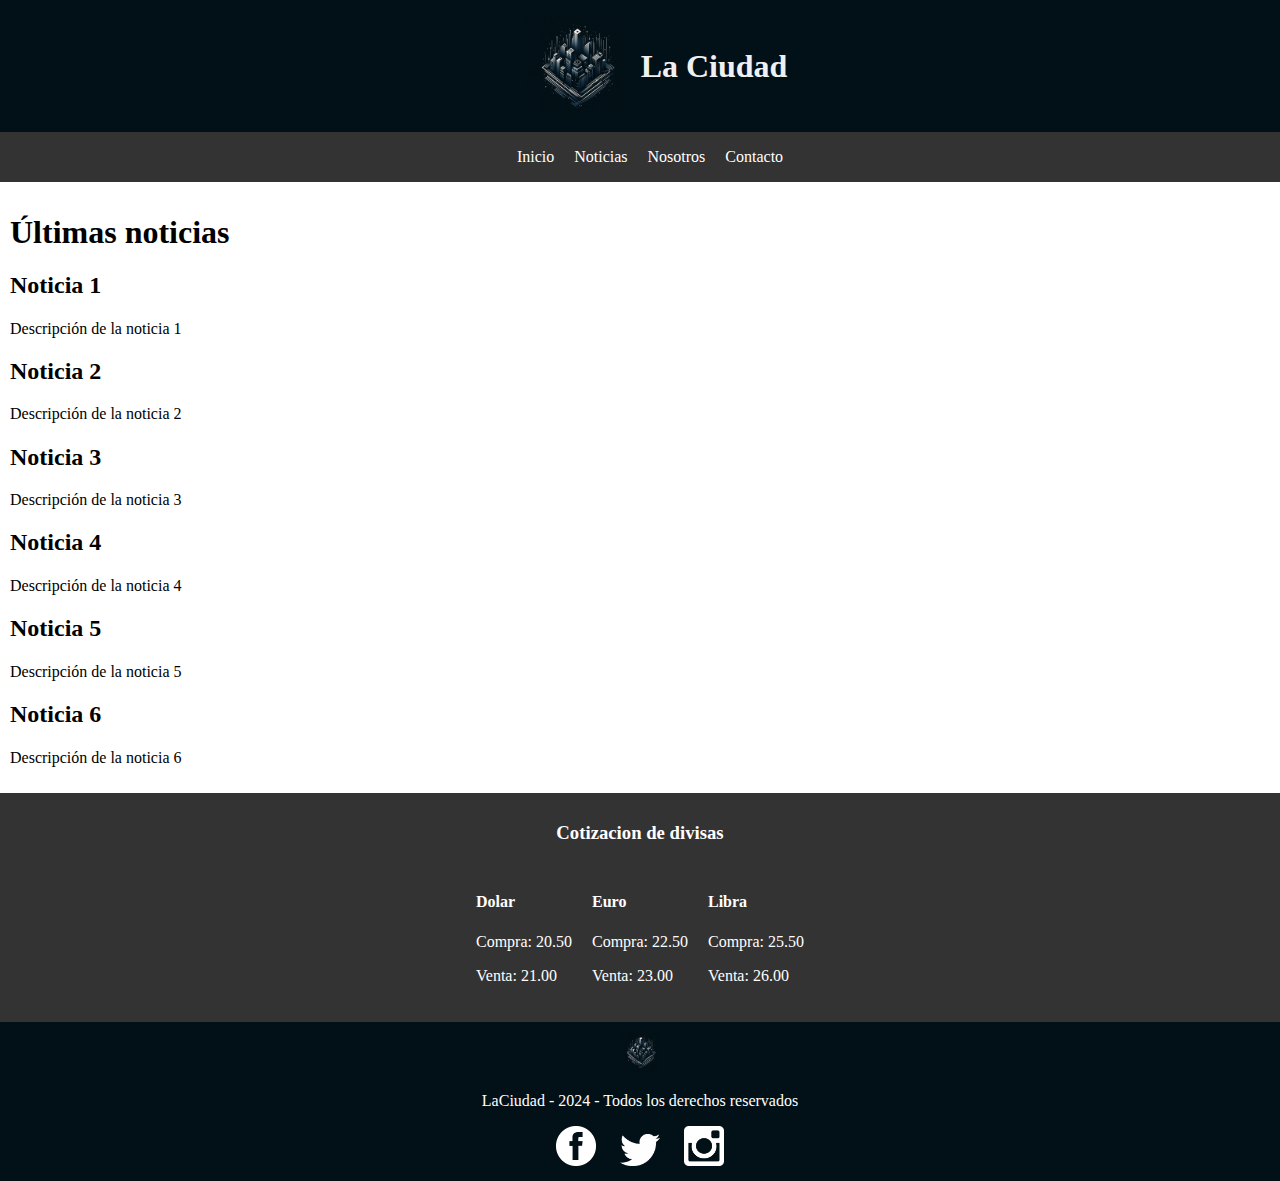
==== index.html @ bb399565 "First commit, for the mobile-first version. Added pngs, and basic strcture of the proyect." ====
<!DOCTYPE html>
<html lang="es">
  <head>
    <meta charset="UTF-8" />
    <meta name="viewport" content="width=device-width, initial-scale=1.0" />
    <title>LaCiudad</title>
    <link rel="stylesheet" href="normalize.css" />
    <link rel="stylesheet" href="styles.css" />
  </head>
  <body>
    <div class="logo">
      <img src="logo.png" alt="Logo de LaCiudad" />
      <h1>La Ciudad</h1>
    </div>
    <header>
      <nav>
        <ul>
          <li><a href="index.html">Inicio</a></li>
          <li><a href="nosotros.html">Noticias</a></li>
          <li><a href="servicios.html">Nosotros</a></li>
          <li><a href="contacto.html">Contacto</a></li>
        </ul>
      </nav>
    </header>
    <main>
      <aside class="old">
        <h3>Noticias de ayer</h3>
        <section>
          <h4>Noticia 1</h4>
          <p>Descripción de la noticia 1</p>
        </section>
        <section>
          <h4>Noticia 2</h4>
          <p>Descripción de la noticia 2</p>
        </section>
        <section>
          <h4>Noticia 3</h4>
          <p>Descripción de la noticia 3</p>
        </section>
      </aside>
      <section>
        <h1>Últimas noticias</h1>
        <article>
          <h2>Noticia 1</h2>
          <p>Descripción de la noticia 1</p>
        </article>
        <article>
          <h2>Noticia 2</h2>
          <p>Descripción de la noticia 2</p>
        </article>
        <article>
          <h2>Noticia 3</h2>
          <p>Descripción de la noticia 3</p>
        </article>
        <article>
          <h2>Noticia 4</h2>
          <p>Descripción de la noticia 4</p>
        </article>
        <article>
          <h2>Noticia 5</h2>
          <p>Descripción de la noticia 5</p>
        </article>
        <article>
          <h2>Noticia 6</h2>
          <p>Descripción de la noticia 6</p>
        </article>
      </section>
      <aside>
        <h3>Cotizacion de divisas</h3>
        <div class="cotizaciones">
          <section>
            <h4>Dolar</h4>
            <p>Compra: 20.50</p>
            <p>Venta: 21.00</p>
          </section>
          <section>
            <h4>Euro</h4>
            <p>Compra: 22.50</p>
            <p>Venta: 23.00</p>
          </section>
          <section>
            <h4>Libra</h4>
            <p>Compra: 25.50</p>
            <p>Venta: 26.00</p>
          </section>
        </div>
      </aside>
    </main>
    <footer>
      <!-- logo diario chiquito -->

      <img class="logo-chico" src="logo.png" alt="Logo de LaCiudad" />

      <p>LaCiudad - 2024 - Todos los derechos reservados</p>
      <!-- redes sociales -->
      <div class="redes">
        <a href="https://www.facebook.com"
          ><img src="facebook.png" alt="Facebook"
        /></a>
        <a href="https://www.twitter.com"
          ><img src="twitter.png" alt="Twitter"
        /></a>
        <a href="https://www.instagram.com"
          ><img src="instagram.png" alt="Instagram"
        /></a>
      </div>
    </footer>
  </body>
</html>
---- styles.css ----
/* Estila el html para que tenga el header arriba de todo, ocupando todo el ancho de la pantalla. La navbar ocupando todo el ancho de la pantalla, con hover.
Un aside a la izquierda, ocupando el 20% del ancho de la pantalla, el main ocupando el 60%, y el otro aside ocupando lo restante.
El footer abajo de todo, ocupando todo el ancho de la pantalla. Comenzar desarrollando la versión para celulares y aplicar reglas CSS Flexbox para que el mismo contenido se adapte para tablet y desktop. */}
/* Path: styles.css */
body {
    margin: 0;
    padding: 0;
    font-family: Arial, sans-serif;
    box-sizing: border-box;
    display: flex;
    flex-direction: column;
    height: 100vh;
    width: 100vw;
    align-items: center;
}

header {
    background-color: #333;
    color: white;
    display: flex;
    justify-content: center;
    align-items: center;
    width: 100%;
}

.logo {
    display: flex;
    align-items: center;
    justify-content: center;
    width: 100%;
    background-color: #021118;
    padding: 1rem;
    color: #f0f0f0;
    gap: 1rem;
}

.logo img {
    width: 100px;
}

nav ul {
    display: flex;
    list-style: none;
}

nav ul li {
    margin-right: 20px;
}

nav ul li a {
    color: white;
    text-decoration: none;
}

nav ul li a:hover {
    color: lightgray;
}

main {
    display: flex;
    flex-direction: column;
    height: 80%;
}

aside {
    background-color: #333;
    padding: 10px;
    display: flex;
    flex-direction: column;
    justify-content: space-between;
    align-items: center;
    color: white;
}

.cotizaciones {
    display: flex;
    justify-content: space-between;
}

.old {
    display: none;
}

section {
    padding: 10px;
}

footer {
    background-color: #021118;
    color: white;
    text-align: center;
    padding: 10px 20px;
}

footer img {
    width: 40px;
    margin: 0 10px;
}
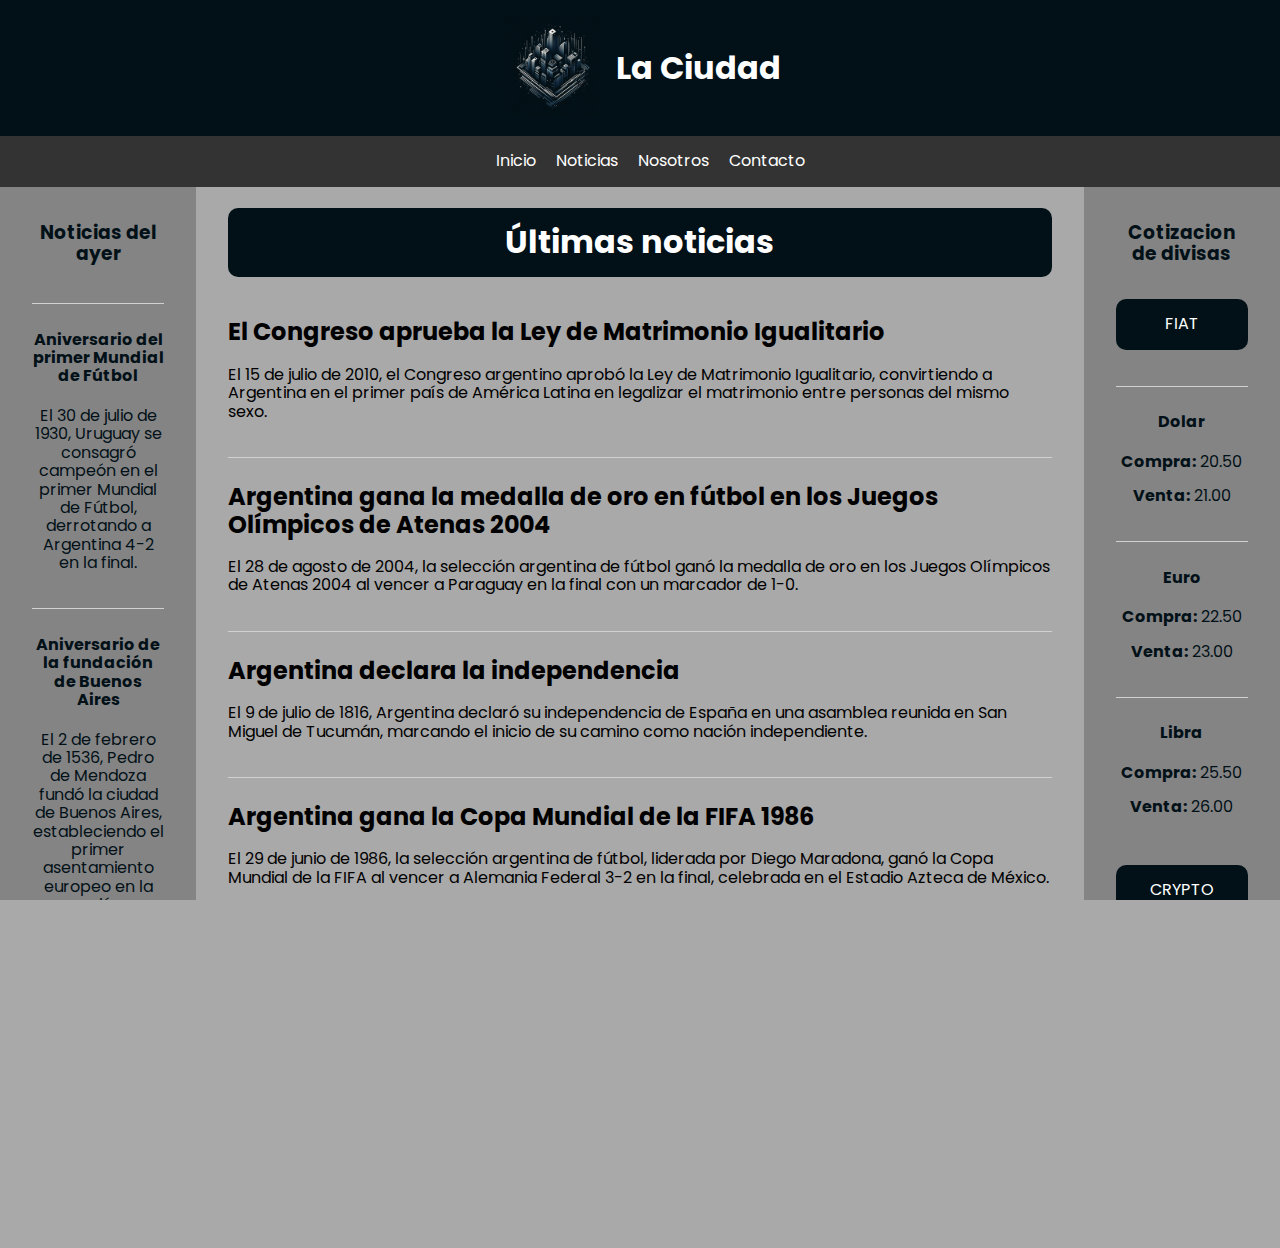
==== commit 23092c4a: "Trabajo listo, estilos realizados para los tres respectivos breakpoints." ====
--- a/index.html
+++ b/index.html
@@ -4,95 +4,269 @@
     <meta charset="UTF-8" />
     <meta name="viewport" content="width=device-width, initial-scale=1.0" />
     <title>LaCiudad</title>
+    <link rel="preconnect" href="https://fonts.googleapis.com" />
+    <link rel="preconnect" href="https://fonts.gstatic.com" crossorigin />
+    <link
+      href="https://fonts.googleapis.com/css2?family=Poppins&display=swap"
+      rel="stylesheet"
+    />
     <link rel="stylesheet" href="normalize.css" />
     <link rel="stylesheet" href="styles.css" />
   </head>
   <body>
     <div class="logo">
-      <img src="logo.png" alt="Logo de LaCiudad" />
-      <h1>La Ciudad</h1>
+      <a class="links" href="index.html"
+        ><img src="logo.png" alt="Logo de LaCiudad"
+      /></a>
+      <a class="links" href="index.html"><h1>La Ciudad</h1></a>
     </div>
     <header>
       <nav>
         <ul>
           <li><a href="index.html">Inicio</a></li>
-          <li><a href="nosotros.html">Noticias</a></li>
-          <li><a href="servicios.html">Nosotros</a></li>
+          <li><a href="noticias.html">Noticias</a></li>
+          <li><a href="nosotros.html">Nosotros</a></li>
           <li><a href="contacto.html">Contacto</a></li>
         </ul>
       </nav>
     </header>
+
     <main>
-      <aside class="old">
-        <h3>Noticias de ayer</h3>
-        <section>
-          <h4>Noticia 1</h4>
-          <p>Descripción de la noticia 1</p>
-        </section>
-        <section>
-          <h4>Noticia 2</h4>
-          <p>Descripción de la noticia 2</p>
-        </section>
-        <section>
-          <h4>Noticia 3</h4>
-          <p>Descripción de la noticia 3</p>
-        </section>
+      <aside class="no-tablet">
+        <div class="old">
+          <h3>Noticias del ayer</h3>
+          <section>
+            <div class="separator"></div>
+            <h4>Aniversario del primer Mundial de Fútbol</h4>
+            <p>
+              El 30 de julio de 1930, Uruguay se consagró campeón en el primer
+              Mundial de Fútbol, derrotando a Argentina 4-2 en la final.
+            </p>
+          </section>
+          <section>
+            <div class="separator"></div>
+            <h4>Aniversario de la fundación de Buenos Aires</h4>
+            <p>
+              El 2 de febrero de 1536, Pedro de Mendoza fundó la ciudad de
+              Buenos Aires, estableciendo el primer asentamiento europeo en la
+              región.
+            </p>
+          </section>
+          <section>
+            <div class="separator"></div>
+            <h4>Aniversario del primer vuelo argentino</h4>
+            <p>
+              El 17 de diciembre de 1908, Jorge Newbery realizó el primer vuelo
+              argentino con un avión construido por él mismo, el "Newbery I".
+            </p>
+          </section>
+          <section>
+            <div class="separator"></div>
+            <h4>Aniversario del primer Mundial de Fútbol</h4>
+            <p>
+              El 30 de julio de 1930, Uruguay se consagró campeón en el primer
+              Mundial de Fútbol, derrotando a Argentina 4-2 en la final.
+            </p>
+          </section>
+          <section>
+            <div class="separator"></div>
+            <h4>Aniversario de la fundación de Buenos Aires</h4>
+            <p>
+              El 2 de febrero de 1536, Pedro de Mendoza fundó la ciudad de
+              Buenos Aires, estableciendo el primer asentamiento europeo en la
+              región.
+            </p>
+          </section>
+          <section>
+            <div class="separator"></div>
+            <h4>Aniversario del primer vuelo argentino</h4>
+            <p>
+              El 17 de diciembre de 1908, Jorge Newbery realizó el primer vuelo
+              argentino con un avión construido por él mismo, el "Newbery I".
+            </p>
+          </section>
+          <section>
+            <div class="separator"></div>
+            <h4>Aniversario del primer vuelo argentino</h4>
+            <p>
+              El 17 de diciembre de 1908, Jorge Newbery realizó el primer vuelo
+              argentino con un avión construido por él mismo, el "Newbery I".
+            </p>
+          </section>
+        </div>
       </aside>
-      <section>
-        <h1>Últimas noticias</h1>
-        <article>
-          <h2>Noticia 1</h2>
-          <p>Descripción de la noticia 1</p>
-        </article>
-        <article>
-          <h2>Noticia 2</h2>
-          <p>Descripción de la noticia 2</p>
-        </article>
-        <article>
-          <h2>Noticia 3</h2>
-          <p>Descripción de la noticia 3</p>
-        </article>
-        <article>
-          <h2>Noticia 4</h2>
-          <p>Descripción de la noticia 4</p>
-        </article>
-        <article>
-          <h2>Noticia 5</h2>
-          <p>Descripción de la noticia 5</p>
-        </article>
-        <article>
-          <h2>Noticia 6</h2>
-          <p>Descripción de la noticia 6</p>
-        </article>
+      <section class="principales">
+        <h1 class="titulo">Últimas noticias</h1>
+        <article>
+          <h2>El Congreso aprueba la Ley de Matrimonio Igualitario</h2>
+          <p>
+            El 15 de julio de 2010, el Congreso argentino aprobó la Ley de
+            Matrimonio Igualitario, convirtiendo a Argentina en el primer país
+            de América Latina en legalizar el matrimonio entre personas del
+            mismo sexo.
+          </p>
+        </article>
+        <div class="separator"></div>
+        <article>
+          <h2>
+            Argentina gana la medalla de oro en fútbol en los Juegos Olímpicos
+            de Atenas 2004
+          </h2>
+          <p>
+            El 28 de agosto de 2004, la selección argentina de fútbol ganó la
+            medalla de oro en los Juegos Olímpicos de Atenas 2004 al vencer a
+            Paraguay en la final con un marcador de 1-0.
+          </p>
+        </article>
+        <div class="separator"></div>
+        <article>
+          <h2>Argentina declara la independencia</h2>
+          <p>
+            El 9 de julio de 1816, Argentina declaró su independencia de España
+            en una asamblea reunida en San Miguel de Tucumán, marcando el inicio
+            de su camino como nación independiente.
+          </p>
+        </article>
+        <div class="separator"></div>
+        <article>
+          <h2>Argentina gana la Copa Mundial de la FIFA 1986</h2>
+          <p>
+            El 29 de junio de 1986, la selección argentina de fútbol, liderada
+            por Diego Maradona, ganó la Copa Mundial de la FIFA al vencer a
+            Alemania Federal 3-2 en la final, celebrada en el Estadio Azteca de
+            México.
+          </p>
+        </article>
+        <div class="separator"></div>
+        <article>
+          <h2>Argentina atraviesa una crisis económica</h2>
+          <p>
+            En el año 2001, Argentina enfrentó una de las peores crisis
+            económicas de su historia, caracterizada por altas tasas de
+            desempleo, devaluación de la moneda y una profunda recesión.
+          </p>
+        </article>
+        <div class="separator"></div>
+        <article>
+          <h2>La Revolución de Mayo</h2>
+          <p>
+            El 25 de mayo de 1810, se produjo en Buenos Aires la Revolución de
+            Mayo, que marcó el inicio del proceso de independencia de Argentina
+            respecto de España.
+          </p>
+        </article>
+        <div class="no-mobile">
+          <article>
+            <h2>El Congreso aprueba la Ley de Matrimonio Igualitario</h2>
+            <p>
+              El 15 de julio de 2010, el Congreso argentino aprobó la Ley de
+              Matrimonio Igualitario, convirtiendo a Argentina en el primer país
+              de América Latina en legalizar el matrimonio entre personas del
+              mismo sexo.
+            </p>
+          </article>
+          <div class="separator"></div>
+          <article>
+            <h2>
+              Argentina gana la medalla de oro en fútbol en los Juegos Olímpicos
+              de Atenas 2004
+            </h2>
+            <p>
+              El 28 de agosto de 2004, la selección argentina de fútbol ganó la
+              medalla de oro en los Juegos Olímpicos de Atenas 2004 al vencer a
+              Paraguay en la final con un marcador de 1-0.
+            </p>
+          </article>
+          <div class="separator"></div>
+          <article>
+            <h2>Argentina declara la independencia</h2>
+            <p>
+              El 9 de julio de 1816, Argentina declaró su independencia de
+              España en una asamblea reunida en San Miguel de Tucumán, marcando
+              el inicio de su camino como nación independiente.
+            </p>
+          </article>
+          <div class="separator"></div>
+          <article>
+            <h2>Argentina gana la Copa Mundial de la FIFA 1986</h2>
+            <p>
+              El 29 de junio de 1986, la selección argentina de fútbol, liderada
+              por Diego Maradona, ganó la Copa Mundial de la FIFA al vencer a
+              Alemania Federal 3-2 en la final, celebrada en el Estadio Azteca
+              de México.
+            </p>
+          </article>
+          <div class="separator"></div>
+          <article>
+            <h2>Argentina atraviesa una crisis económica</h2>
+            <p>
+              En el año 2001, Argentina enfrentó una de las peores crisis
+              económicas de su historia, caracterizada por altas tasas de
+              desempleo, devaluación de la moneda y una profunda recesión.
+            </p>
+          </article>
+          <div class="separator"></div>
+          <article>
+            <h2>La Revolución de Mayo</h2>
+            <p>
+              El 25 de mayo de 1810, se produjo en Buenos Aires la Revolución de
+              Mayo, que marcó el inicio del proceso de independencia de
+              Argentina respecto de España.
+            </p>
+          </article>
+        </div>
       </section>
       <aside>
-        <h3>Cotizacion de divisas</h3>
         <div class="cotizaciones">
-          <section>
+          <h3>Cotizacion de divisas</h3>
+          <p class="titulo">FIAT</p>
+          <section>
+            <div class="separator"></div>
             <h4>Dolar</h4>
-            <p>Compra: 20.50</p>
-            <p>Venta: 21.00</p>
-          </section>
-          <section>
+            <p><b>Compra:</b> 20.50</p>
+            <p><b>Venta:</b> 21.00</p>
+          </section>
+          <section>
+            <div class="separator"></div>
             <h4>Euro</h4>
-            <p>Compra: 22.50</p>
-            <p>Venta: 23.00</p>
-          </section>
-          <section>
+            <p><b>Compra:</b> 22.50</p>
+            <p><b>Venta:</b> 23.00</p>
+          </section>
+          <section>
+            <div class="separator"></div>
             <h4>Libra</h4>
-            <p>Compra: 25.50</p>
-            <p>Venta: 26.00</p>
+            <p><b>Compra:</b> 25.50</p>
+            <p><b>Venta:</b> 26.00</p>
+          </section>
+        </div>
+        <div class="cotizaciones no-tablet">
+          <p class="titulo">CRYPTO</p>
+          <section>
+            <div class="separator"></div>
+            <h4>Bitcoin</h4>
+            <p><b>Compra:</b> 50000</p>
+            <p><b>Venta:</b> 51000</p>
+          </section>
+          <section>
+            <div class="separator"></div>
+            <h4>Ethereum</h4>
+            <p><b>Compra:</b> 3000</p>
+            <p><b>Venta:</b> 3100</p>
+          </section>
+          <section>
+            <div class="separator"></div>
+            <h4>Litecoin</h4>
+            <p><b>Compra:</b> 150</p>
+            <p><b>Venta:</b> 160</p>
           </section>
         </div>
       </aside>
     </main>
     <footer>
-      <!-- logo diario chiquito -->
-
-      <img class="logo-chico" src="logo.png" alt="Logo de LaCiudad" />
-
-      <p>LaCiudad - 2024 - Todos los derechos reservados</p>
-      <!-- redes sociales -->
+      <a class="links" href="index.html"
+        ><img class="logo-chico" src="logo.png" alt="Logo de LaCiudad"
+      /></a>
+      <p>LaCiudad - 2024</p>
       <div class="redes">
         <a href="https://www.facebook.com"
           ><img src="facebook.png" alt="Facebook"
--- a/styles.css
+++ b/styles.css
@@ -1,98 +1,295 @@
-/* Estila el html para que tenga el header arriba de todo, ocupando todo el ancho de la pantalla. La navbar ocupando todo el ancho de la pantalla, con hover.
-Un aside a la izquierda, ocupando el 20% del ancho de la pantalla, el main ocupando el 60%, y el otro aside ocupando lo restante.
-El footer abajo de todo, ocupando todo el ancho de la pantalla. Comenzar desarrollando la versión para celulares y aplicar reglas CSS Flexbox para que el mismo contenido se adapte para tablet y desktop. */}
-/* Path: styles.css */
+/* estilos base - mobile first */
 body {
-    margin: 0;
-    padding: 0;
-    font-family: Arial, sans-serif;
-    box-sizing: border-box;
-    display: flex;
-    flex-direction: column;
-    height: 100vh;
-    width: 100vw;
+  margin: 0;
+  padding: 0;
+  font-family: Arial, sans-serif;
+  box-sizing: border-box;
+  display: flex;
+  flex-direction: column;
+  height: 100vh;
+  width: 100vw;
+  align-items: center;
+  font-family: "Poppins", sans-serif;
+  font-weight: 400;
+  font-style: normal;
+  background-color: darkgrey;
+  overflow-x: hidden;
+}
+
+header {
+  background-color: #333;
+  color: white;
+  display: flex;
+  justify-content: center;
+  align-items: center;
+  width: 100%;
+  padding-left: 1rem;
+  padding-right: 1rem;
+}
+
+.logo {
+  display: flex;
+  align-items: center;
+  justify-content: center;
+  width: 100%;
+  background-color: #021118;
+  padding: 1rem;
+  color: #f0f0f0;
+  gap: 1rem;
+}
+
+.logo img {
+  width: 100px;
+}
+
+nav ul {
+  display: flex;
+  list-style: none;
+}
+
+nav ul li {
+  margin-right: 20px;
+}
+
+nav ul li a {
+  color: white;
+  text-decoration: none;
+}
+
+nav ul li a:hover {
+  color: lightgray;
+}
+
+main {
+  display: flex;
+  flex-direction: column;
+  height: 100%;
+  padding: 1rem;
+  position: relative;
+  justify-content: center;
+  width: 100%;
+}
+
+aside {
+  display: none;
+}
+
+.old {
+  display: none;
+}
+
+footer {
+  background-color: #021118;
+  color: white;
+  position: static;
+  width: 100%;
+  bottom: 0;
+  display: flex;
+  padding-top: 1rem;
+  padding-bottom: 1rem;
+  flex-direction: column;
+  align-items: center;
+  justify-content: center;
+}
+
+footer img {
+  width: 35px;
+  margin: 0 10px;
+}
+
+.links {
+  text-decoration: none;
+  color: white;
+}
+
+.titulo {
+  background-color: #021118;
+  color: white;
+  padding: 1rem;
+  text-align: center;
+  border-radius: 10px;
+}
+
+.separator {
+  margin-top: 20px;
+  border-top: 0.5px solid rgb(209, 209, 209);
+  padding-top: 5px;
+}
+
+.no-mobile {
+  display: none;
+}
+
+.principales {
+  max-height: 100%;
+  overflow-y: auto;
+  padding: 1rem;
+}
+
+/* estilos para tablet */
+@media screen and (min-width: 768px) and (max-width: 1024px) {
+  .old {
+    display: none;
+  }
+
+  main {
+    flex-direction: row;
+    gap: 1rem;
     align-items: center;
-}
-
-header {
-    background-color: #333;
-    color: white;
-    display: flex;
+    justify-content: space-around;
+    padding: 0;
+  }
+
+  .cotizaciones {
+    display: flex;
+    flex-direction: column;
+    justify-content: center;
+    padding: 0;
+    max-height: 80%;
+  }
+
+  aside {
+    display: flex;
+    background-color: rgb(133, 132, 132);
+    color: #021118;
+    height: 100%;
+    width: 20%;
+    padding: 0;
+    padding-left: 2rem;
+    padding-right: 2rem;
+  }
+
+  .no-mobile {
+    display: inline;
+  }
+
+  .no-tablet {
+    display: none;
+  }
+
+  .principales {
+    max-height: 100%;
+    overflow-y: auto;
+    padding: 1rem;
+    z-index: 1;
+  }
+
+  header {
+    z-index: 2;
+  }
+
+  footer {
+    z-index: 2;
+  }
+}
+
+/* estilos para desktop */
+@media screen and (min-width: 1024px) {
+  body::-webkit-scrollbar {
+    width: 12px;
+  }
+
+  body::-webkit-scrollbar-track {
+    background: #021118;
+  }
+
+  body::-webkit-scrollbar-thumb {
+    background-color: #f1f1f1;
+    border-radius: 6px;
+  }
+
+  body::-webkit-scrollbar-thumb:hover {
+    background: #555;
+  }
+
+  .no-tablet {
+    display: block;
+  }
+
+  .no-mobile {
+    display: block;
+  }
+
+  main {
+    flex-direction: row;
+    gap: 1rem;
+    align-items: center;
+    justify-content: space-around;
+    padding: 0;
+  }
+
+  .old {
+    display: flex;
+    flex-direction: column;
     justify-content: center;
     align-items: center;
-    width: 100%;
-}
-
-.logo {
-    display: flex;
-    align-items: center;
+    text-align: center;
+    background-color: rgb(133, 132, 132);
+    margin-top: 1rem;
+  }
+
+  .cotizaciones {
+    display: flex;
+    flex-direction: column;
     justify-content: center;
-    width: 100%;
-    background-color: #021118;
-    padding: 1rem;
-    color: #f0f0f0;
-    gap: 1rem;
-}
-
-.logo img {
-    width: 100px;
-}
-
-nav ul {
-    display: flex;
-    list-style: none;
-}
-
-nav ul li {
-    margin-right: 20px;
-}
-
-nav ul li a {
-    color: white;
-    text-decoration: none;
-}
-
-nav ul li a:hover {
-    color: lightgray;
-}
-
-main {
-    display: flex;
-    flex-direction: column;
-    height: 80%;
-}
-
-aside {
-    background-color: #333;
-    padding: 10px;
-    display: flex;
-    flex-direction: column;
-    justify-content: space-between;
-    align-items: center;
-    color: white;
-}
-
-.cotizaciones {
-    display: flex;
-    justify-content: space-between;
-}
-
-.old {
-    display: none;
-}
-
-section {
-    padding: 10px;
-}
-
-footer {
-    background-color: #021118;
-    color: white;
+    padding: 0;
+    max-height: 80%;
+    margin-top: 1rem;
+  }
+
+  aside {
+    display: flex;
+    flex-direction: column;
+    background-color: rgb(133, 132, 132);
+    color: #021118;
+    height: 100%;
+    width: 20%;
+    padding: 0;
+    padding-left: 2rem;
+    padding-right: 2rem;
     text-align: center;
-    padding: 10px 20px;
-}
-
-footer img {
-    width: 40px;
-    margin: 0 10px;
-} +    overflow-y: auto;
+  }
+
+  .old .separator {
+    display: block;
+  }
+
+  .principales {
+    display: flex;
+    flex-direction: column;
+    max-height: 100%;
+    overflow-y: scroll;
+    padding-right: 1rem;
+    padding-left: 1rem;
+    z-index: 1;
+  }
+
+  .principales::-webkit-scrollbar {
+    width: 12px;
+  }
+
+  .principales::-webkit-scrollbar-track {
+    margin-top: 1rem;
+    margin-bottom: 1rem;
+    background: #021118;
+    border-radius: 10px;
+  }
+
+  .principales::-webkit-scrollbar-thumb {
+    background-color: #888;
+    border-radius: 6px;
+  }
+
+  .principales::-webkit-scrollbar-thumb:hover {
+    background: #555;
+  }
+
+  header {
+    z-index: 2;
+  }
+
+  footer {
+    z-index: 2;
+  }
+}
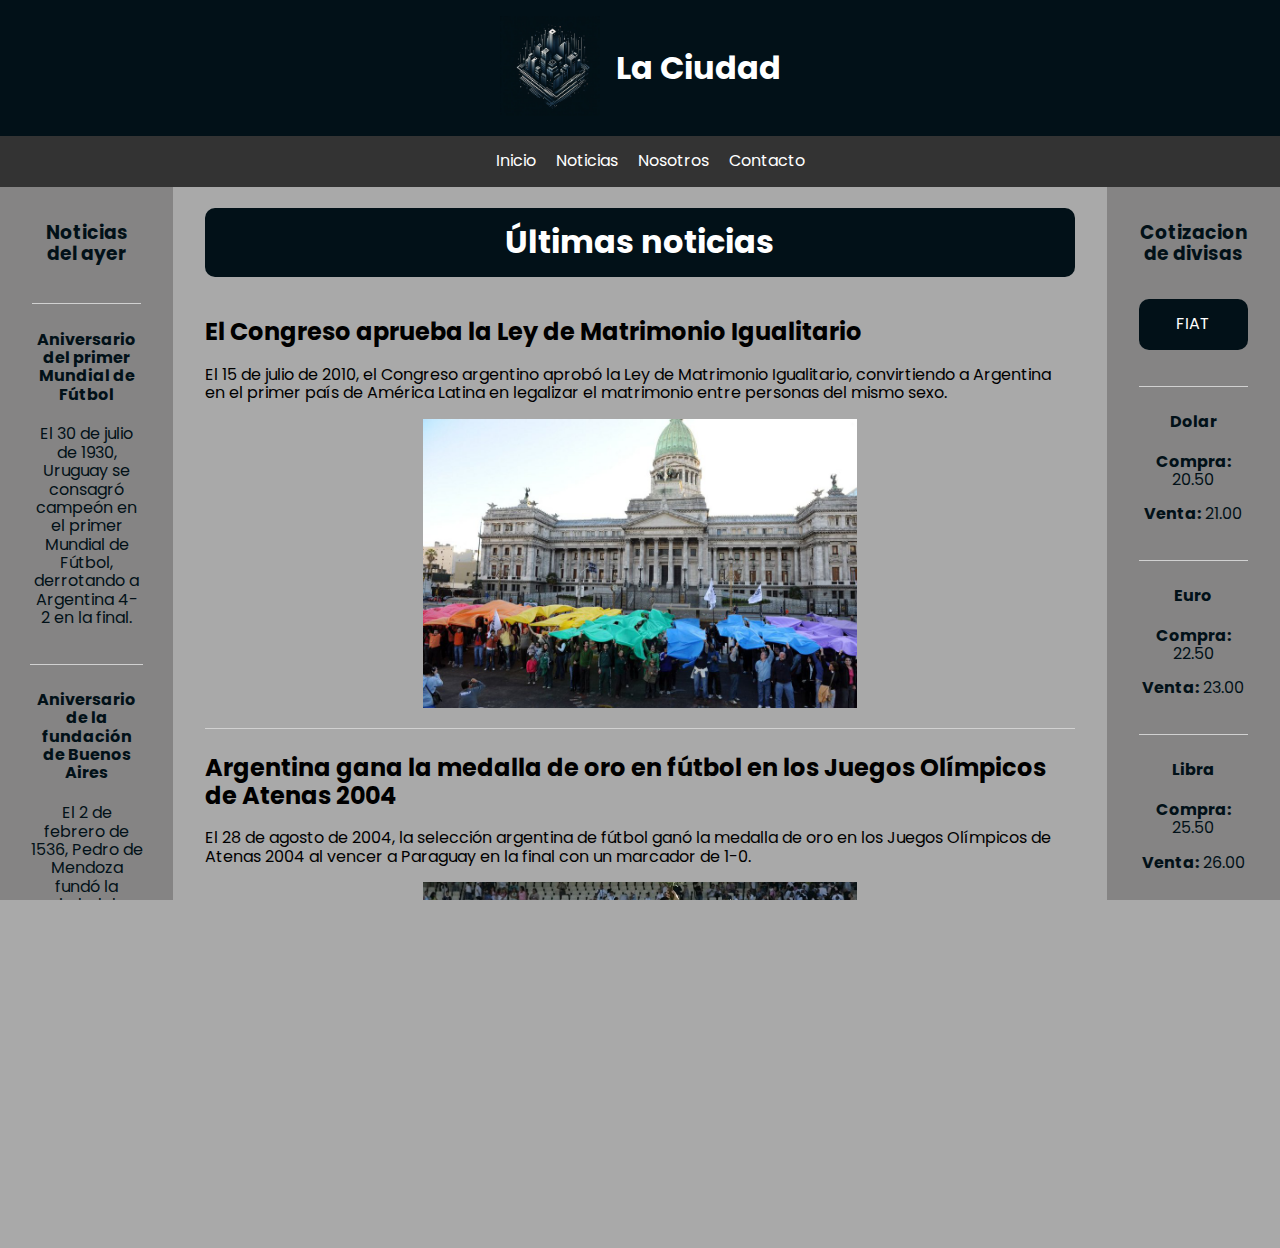
==== commit e519d254: "Trabajo Finalizado. Edición del README y agregado de imágenes." ====
--- a/index.html
+++ b/index.html
@@ -16,7 +16,7 @@
   <body>
     <div class="logo">
       <a class="links" href="index.html"
-        ><img src="logo.png" alt="Logo de LaCiudad"
+        ><img src="resources/logo.png" alt="Logo de LaCiudad"
       /></a>
       <a class="links" href="index.html"><h1>La Ciudad</h1></a>
     </div>
@@ -105,6 +105,9 @@
             de América Latina en legalizar el matrimonio entre personas del
             mismo sexo.
           </p>
+          <div class="centrar-img">
+            <img src="resources/aniversario_matrimonio_igualitario_3x2.jpg" alt="matrimonio-igualitario">
+          </div>
         </article>
         <div class="separator"></div>
         <article>
@@ -117,6 +120,9 @@
             medalla de oro en los Juegos Olímpicos de Atenas 2004 al vencer a
             Paraguay en la final con un marcador de 1-0.
           </p>
+          <div class="centrar-img">
+            <img src="resources/720376807.jpg" alt="arg-titulo">
+          </div>
         </article>
         <div class="separator"></div>
         <article>
@@ -126,6 +132,9 @@
             en una asamblea reunida en San Miguel de Tucumán, marcando el inicio
             de su camino como nación independiente.
           </p>
+          <div class="centrar-img">
+            <img src="resources/ea-9julio-2.jpg" alt="independencia-arg">
+          </div>
         </article>
         <div class="separator"></div>
         <article>
@@ -136,6 +145,9 @@
             Alemania Federal 3-2 en la final, celebrada en el Estadio Azteca de
             México.
           </p>
+          <div class="centrar-img">
+            <img src="resources/seleccion-argentina-mundial-1986_1440x810_wmk.webp" alt="diego-mundial">
+          </div>
         </article>
         <div class="separator"></div>
         <article>
@@ -145,6 +157,9 @@
             económicas de su historia, caracterizada por altas tasas de
             desempleo, devaluación de la moneda y una profunda recesión.
           </p>
+          <div class="centrar-img">
+            <img src="resources/61bf439fb36a0.jpg" alt="arg-crisis">
+          </div>
         </article>
         <div class="separator"></div>
         <article>
@@ -154,8 +169,12 @@
             Mayo, que marcó el inicio del proceso de independencia de Argentina
             respecto de España.
           </p>
+          <div class="centrar-img">
+            <img src="resources/25-de-mayo-20210520-1176062.jpg" alt="">
+          </div>
         </article>
         <div class="no-mobile">
+          <div class="separator"></div>
           <article>
             <h2>El Congreso aprueba la Ley de Matrimonio Igualitario</h2>
             <p>
@@ -164,6 +183,9 @@
               de América Latina en legalizar el matrimonio entre personas del
               mismo sexo.
             </p>
+            <div class="centrar-img">
+              <img src="resources/aniversario_matrimonio_igualitario_3x2.jpg" alt="matrimonio-igualitario">
+            </div>
           </article>
           <div class="separator"></div>
           <article>
@@ -176,15 +198,21 @@
               medalla de oro en los Juegos Olímpicos de Atenas 2004 al vencer a
               Paraguay en la final con un marcador de 1-0.
             </p>
+            <div class="centrar-img">
+              <img src="resources/720376807.jpg" alt="arg-titulo">
+            </div>
           </article>
           <div class="separator"></div>
           <article>
             <h2>Argentina declara la independencia</h2>
             <p>
-              El 9 de julio de 1816, Argentina declaró su independencia de
-              España en una asamblea reunida en San Miguel de Tucumán, marcando
-              el inicio de su camino como nación independiente.
-            </p>
+              El 9 de julio de 1816, Argentina declaró su independencia de España
+              en una asamblea reunida en San Miguel de Tucumán, marcando el inicio
+              de su camino como nación independiente.
+            </p>
+            <div class="centrar-img">
+              <img src="resources/ea-9julio-2.jpg" alt="independencia-arg">
+            </div>
           </article>
           <div class="separator"></div>
           <article>
@@ -192,9 +220,12 @@
             <p>
               El 29 de junio de 1986, la selección argentina de fútbol, liderada
               por Diego Maradona, ganó la Copa Mundial de la FIFA al vencer a
-              Alemania Federal 3-2 en la final, celebrada en el Estadio Azteca
-              de México.
-            </p>
+              Alemania Federal 3-2 en la final, celebrada en el Estadio Azteca de
+              México.
+            </p>
+            <div class="centrar-img">
+              <img src="resources/seleccion-argentina-mundial-1986_1440x810_wmk.webp" alt="diego-mundial">
+            </div>
           </article>
           <div class="separator"></div>
           <article>
@@ -204,15 +235,21 @@
               económicas de su historia, caracterizada por altas tasas de
               desempleo, devaluación de la moneda y una profunda recesión.
             </p>
+            <div class="centrar-img">
+              <img src="resources/61bf439fb36a0.jpg" alt="arg-crisis">
+            </div>
           </article>
           <div class="separator"></div>
           <article>
             <h2>La Revolución de Mayo</h2>
             <p>
               El 25 de mayo de 1810, se produjo en Buenos Aires la Revolución de
-              Mayo, que marcó el inicio del proceso de independencia de
-              Argentina respecto de España.
-            </p>
+              Mayo, que marcó el inicio del proceso de independencia de Argentina
+              respecto de España.
+            </p>
+            <div class="centrar-img">
+              <img src="resources/25-de-mayo-20210520-1176062.jpg" alt="">
+            </div>
           </article>
         </div>
       </section>
@@ -264,18 +301,18 @@
     </main>
     <footer>
       <a class="links" href="index.html"
-        ><img class="logo-chico" src="logo.png" alt="Logo de LaCiudad"
+        ><img class="logo-chico" src="resources/logo.png" alt="Logo de LaCiudad"
       /></a>
       <p>LaCiudad - 2024</p>
       <div class="redes">
         <a href="https://www.facebook.com"
-          ><img src="facebook.png" alt="Facebook"
+          ><img src="resources/facebook.png" alt="Facebook"
         /></a>
         <a href="https://www.twitter.com"
-          ><img src="twitter.png" alt="Twitter"
+          ><img src="resources/twitter.png" alt="Twitter"
         /></a>
         <a href="https://www.instagram.com"
-          ><img src="instagram.png" alt="Instagram"
+          ><img src="resources/instagram.png" alt="Instagram"
         /></a>
       </div>
     </footer>
--- a/styles.css
+++ b/styles.css
@@ -126,6 +126,14 @@
   padding: 1rem;
 }
 
+.principales img {
+  display: none;
+}
+
+.centrar-img {
+  display: none;
+}
+
 /* estilos para tablet */
 @media screen and (min-width: 768px) and (max-width: 1024px) {
   .old {
@@ -265,6 +273,17 @@
     z-index: 1;
   }
 
+  .principales img {
+    display: block;
+    width: 50%;
+  }
+
+  .centrar-img {
+    display: flex;
+    justify-content: center;
+    align-items: center;
+  }
+
   .principales::-webkit-scrollbar {
     width: 12px;
   }
@@ -285,6 +304,26 @@
     background: #555;
   }
 
+  aside::-webkit-scrollbar {
+    width: 12px;
+  }
+
+  aside::-webkit-scrollbar-track {
+    margin-top: 1rem;
+    margin-bottom: 1rem;
+    background: #021118;
+    border-radius: 10px;
+  }
+
+  aside::-webkit-scrollbar-thumb {
+    background-color: #888;
+    border-radius: 6px;
+  }
+
+  aside::-webkit-scrollbar-thumb:hover {
+    background: #555;
+  }
+
   header {
     z-index: 2;
   }
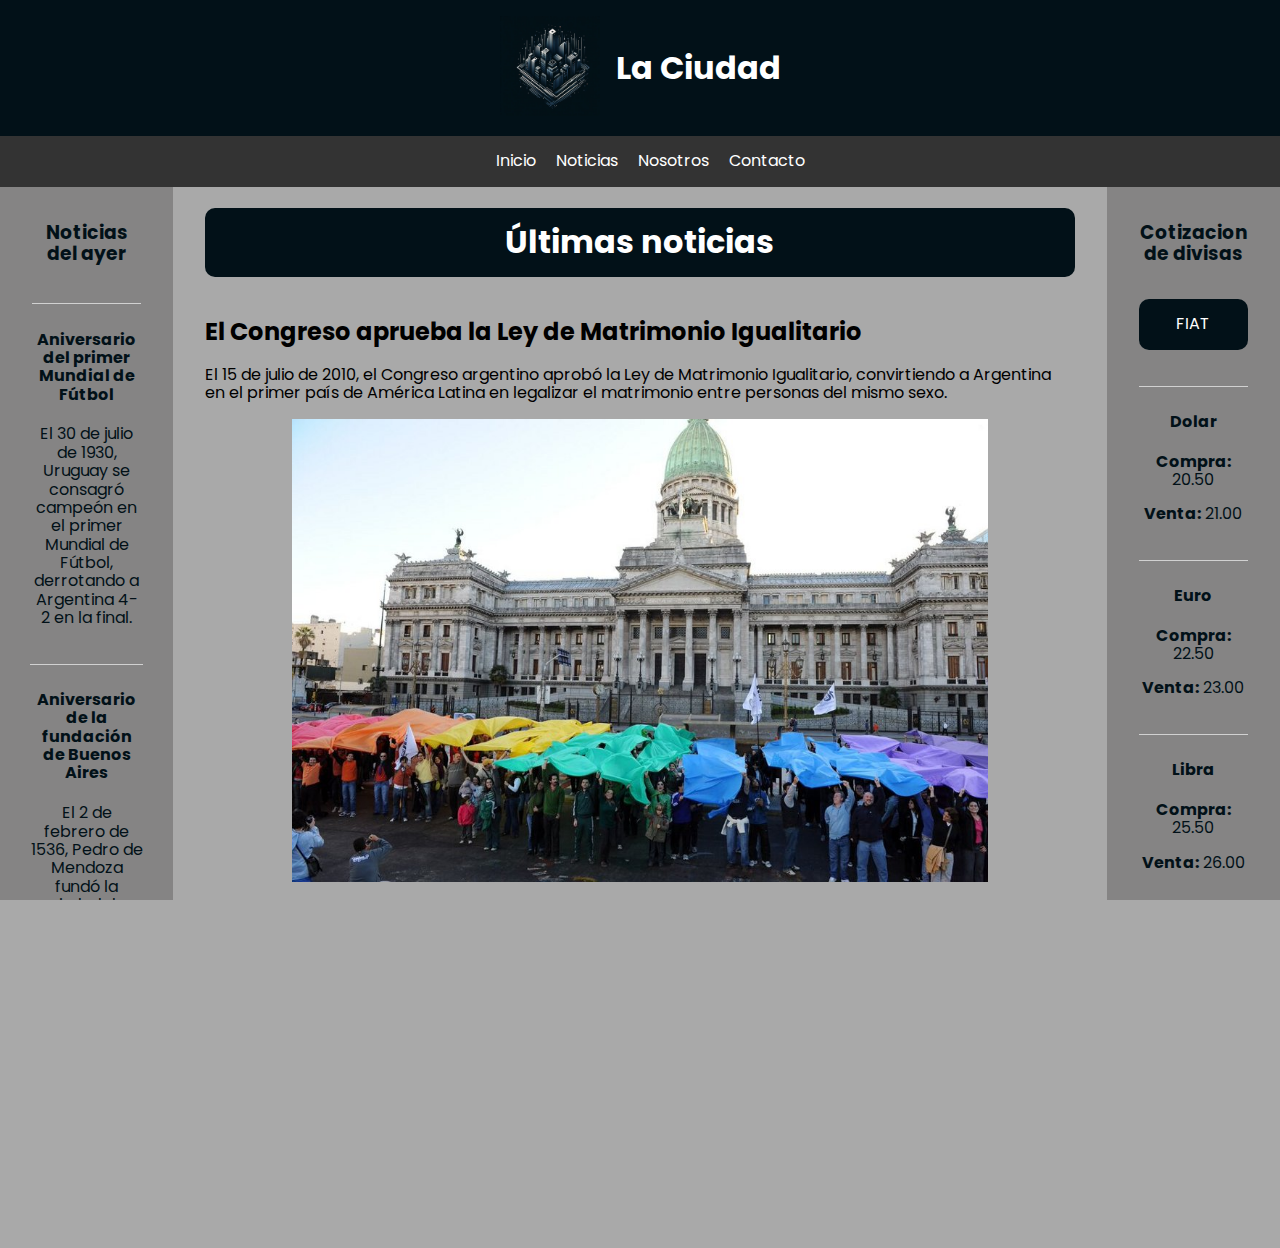
==== commit 9185722e: "Fix de imágenes" ====
--- a/index.html
+++ b/index.html
@@ -85,14 +85,6 @@
               argentino con un avión construido por él mismo, el "Newbery I".
             </p>
           </section>
-          <section>
-            <div class="separator"></div>
-            <h4>Aniversario del primer vuelo argentino</h4>
-            <p>
-              El 17 de diciembre de 1908, Jorge Newbery realizó el primer vuelo
-              argentino con un avión construido por él mismo, el "Newbery I".
-            </p>
-          </section>
         </div>
       </aside>
       <section class="principales">
--- a/styles.css
+++ b/styles.css
@@ -127,11 +127,14 @@
 }
 
 .principales img {
-  display: none;
+  height: 80%;
+  width: 80%;
 }
 
 .centrar-img {
-  display: none;
+  display: flex;
+  justify-content: center;
+  align-items: center;
 }
 
 /* estilos para tablet */
@@ -275,7 +278,8 @@
 
   .principales img {
     display: block;
-    width: 50%;
+    height: 80%;
+    width: 80%;
   }
 
   .centrar-img {
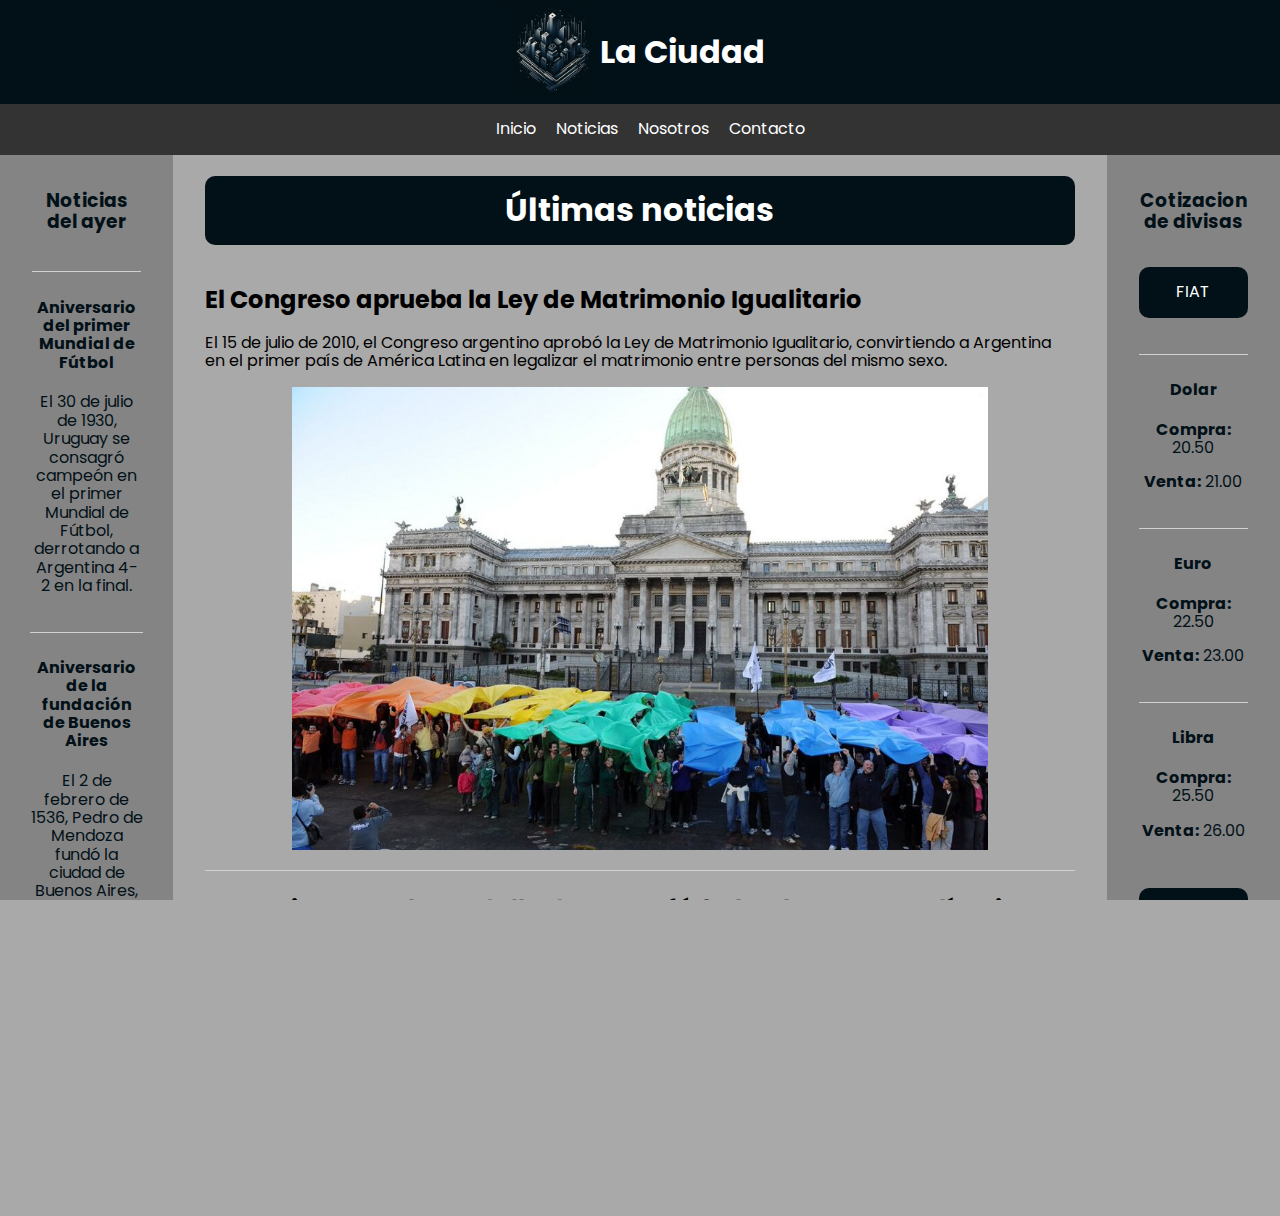
==== commit 9c53e6c3: "add hamburguer menu, visible in mobile version only." ====
--- a/index.html
+++ b/index.html
@@ -1,94 +1,183 @@
 <!DOCTYPE html>
 <html lang="es">
-  <head>
-    <meta charset="UTF-8" />
-    <meta name="viewport" content="width=device-width, initial-scale=1.0" />
-    <title>LaCiudad</title>
-    <link rel="preconnect" href="https://fonts.googleapis.com" />
-    <link rel="preconnect" href="https://fonts.gstatic.com" crossorigin />
-    <link
-      href="https://fonts.googleapis.com/css2?family=Poppins&display=swap"
-      rel="stylesheet"
-    />
-    <link rel="stylesheet" href="normalize.css" />
-    <link rel="stylesheet" href="styles.css" />
-  </head>
-  <body>
-    <div class="logo">
-      <a class="links" href="index.html"
-        ><img src="resources/logo.png" alt="Logo de LaCiudad"
-      /></a>
-      <a class="links" href="index.html"><h1>La Ciudad</h1></a>
+
+<head>
+  <meta charset="UTF-8" />
+  <meta name="viewport" content="width=device-width, initial-scale=1.0" />
+  <title>LaCiudad</title>
+  <link rel="preconnect" href="https://fonts.googleapis.com" />
+  <link rel="preconnect" href="https://fonts.gstatic.com" crossorigin />
+  <link href="https://fonts.googleapis.com/css2?family=Poppins&display=swap" rel="stylesheet" />
+  <link rel="stylesheet" href="normalize.css" />
+  <link rel="stylesheet" href="styles.css" />
+</head>
+
+<body>
+  <div class="logo">
+    <div class="logo-center">
+      <svg class="menu-hamburguesa" xmlns="http://www.w3.org/2000/svg" style="width: 30px; height: 30px" fill="#fff">
+        <svg xmlns="http://www.w3.org/2000/svg" viewBox="0 0 448 512">
+          <path
+            d="M0 96C0 78.3 14.3 64 32 64H416c17.7 0 32 14.3 32 32s-14.3 32-32 32H32C14.3 128 0 113.7 0 96zM0 256c0-17.7 14.3-32 32-32H416c17.7 0 32 14.3 32 32s-14.3 32-32 32H32c-17.7 0-32-14.3-32-32zM448 416c0 17.7-14.3 32-32 32H32c-17.7 0-32-14.3-32-32s14.3-32 32-32H416c17.7 0 32 14.3 32 32z">
+          </path>
+        </svg>
+        <use xlink:href="#menu"></use>
+      </svg>
     </div>
-    <header>
-      <nav>
-        <ul>
-          <li><a href="index.html">Inicio</a></li>
-          <li><a href="noticias.html">Noticias</a></li>
-          <li><a href="nosotros.html">Nosotros</a></li>
-          <li><a href="contacto.html">Contacto</a></li>
-        </ul>
-      </nav>
-    </header>
+    <div class="right">
+      <a class="links" href="index.html"><img src="resources/logo.png" alt="Logo de LaCiudad" /></a>
+      <a class="links" href="index.html">
+        <h1>La Ciudad</h1>
+      </a>
+    </div>
+  </div>
+  <header>
+    <nav>
+      <ul>
+        <li><a href="index.html">Inicio</a></li>
+        <li><a href="noticias.html">Noticias</a></li>
+        <li><a href="nosotros.html">Nosotros</a></li>
+        <li><a href="contacto.html">Contacto</a></li>
+      </ul>
+    </nav>
+  </header>
 
-    <main>
-      <aside class="no-tablet">
-        <div class="old">
-          <h3>Noticias del ayer</h3>
-          <section>
-            <div class="separator"></div>
-            <h4>Aniversario del primer Mundial de Fútbol</h4>
-            <p>
-              El 30 de julio de 1930, Uruguay se consagró campeón en el primer
-              Mundial de Fútbol, derrotando a Argentina 4-2 en la final.
-            </p>
-          </section>
-          <section>
-            <div class="separator"></div>
-            <h4>Aniversario de la fundación de Buenos Aires</h4>
-            <p>
-              El 2 de febrero de 1536, Pedro de Mendoza fundó la ciudad de
-              Buenos Aires, estableciendo el primer asentamiento europeo en la
-              región.
-            </p>
-          </section>
-          <section>
-            <div class="separator"></div>
-            <h4>Aniversario del primer vuelo argentino</h4>
-            <p>
-              El 17 de diciembre de 1908, Jorge Newbery realizó el primer vuelo
-              argentino con un avión construido por él mismo, el "Newbery I".
-            </p>
-          </section>
-          <section>
-            <div class="separator"></div>
-            <h4>Aniversario del primer Mundial de Fútbol</h4>
-            <p>
-              El 30 de julio de 1930, Uruguay se consagró campeón en el primer
-              Mundial de Fútbol, derrotando a Argentina 4-2 en la final.
-            </p>
-          </section>
-          <section>
-            <div class="separator"></div>
-            <h4>Aniversario de la fundación de Buenos Aires</h4>
-            <p>
-              El 2 de febrero de 1536, Pedro de Mendoza fundó la ciudad de
-              Buenos Aires, estableciendo el primer asentamiento europeo en la
-              región.
-            </p>
-          </section>
-          <section>
-            <div class="separator"></div>
-            <h4>Aniversario del primer vuelo argentino</h4>
-            <p>
-              El 17 de diciembre de 1908, Jorge Newbery realizó el primer vuelo
-              argentino con un avión construido por él mismo, el "Newbery I".
-            </p>
-          </section>
-        </div>
-      </aside>
-      <section class="principales">
-        <h1 class="titulo">Últimas noticias</h1>
+  <main>
+    <aside class="no-tablet">
+      <div class="old">
+        <h3>Noticias del ayer</h3>
+        <section>
+          <div class="separator"></div>
+          <h4>Aniversario del primer Mundial de Fútbol</h4>
+          <p>
+            El 30 de julio de 1930, Uruguay se consagró campeón en el primer
+            Mundial de Fútbol, derrotando a Argentina 4-2 en la final.
+          </p>
+        </section>
+        <section>
+          <div class="separator"></div>
+          <h4>Aniversario de la fundación de Buenos Aires</h4>
+          <p>
+            El 2 de febrero de 1536, Pedro de Mendoza fundó la ciudad de
+            Buenos Aires, estableciendo el primer asentamiento europeo en la
+            región.
+          </p>
+        </section>
+        <section>
+          <div class="separator"></div>
+          <h4>Aniversario del primer vuelo argentino</h4>
+          <p>
+            El 17 de diciembre de 1908, Jorge Newbery realizó el primer vuelo
+            argentino con un avión construido por él mismo, el "Newbery I".
+          </p>
+        </section>
+        <section>
+          <div class="separator"></div>
+          <h4>Aniversario del primer Mundial de Fútbol</h4>
+          <p>
+            El 30 de julio de 1930, Uruguay se consagró campeón en el primer
+            Mundial de Fútbol, derrotando a Argentina 4-2 en la final.
+          </p>
+        </section>
+        <section>
+          <div class="separator"></div>
+          <h4>Aniversario de la fundación de Buenos Aires</h4>
+          <p>
+            El 2 de febrero de 1536, Pedro de Mendoza fundó la ciudad de
+            Buenos Aires, estableciendo el primer asentamiento europeo en la
+            región.
+          </p>
+        </section>
+        <section>
+          <div class="separator"></div>
+          <h4>Aniversario del primer vuelo argentino</h4>
+          <p>
+            El 17 de diciembre de 1908, Jorge Newbery realizó el primer vuelo
+            argentino con un avión construido por él mismo, el "Newbery I".
+          </p>
+        </section>
+      </div>
+    </aside>
+    <section class="principales">
+      <h1 class="titulo">Últimas noticias</h1>
+      <article>
+        <h2>El Congreso aprueba la Ley de Matrimonio Igualitario</h2>
+        <p>
+          El 15 de julio de 2010, el Congreso argentino aprobó la Ley de
+          Matrimonio Igualitario, convirtiendo a Argentina en el primer país
+          de América Latina en legalizar el matrimonio entre personas del
+          mismo sexo.
+        </p>
+        <div class="centrar-img">
+          <img src="resources/aniversario_matrimonio_igualitario_3x2.jpg" alt="matrimonio-igualitario">
+        </div>
+      </article>
+      <div class="separator"></div>
+      <article>
+        <h2>
+          Argentina gana la medalla de oro en fútbol en los Juegos Olímpicos
+          de Atenas 2004
+        </h2>
+        <p>
+          El 28 de agosto de 2004, la selección argentina de fútbol ganó la
+          medalla de oro en los Juegos Olímpicos de Atenas 2004 al vencer a
+          Paraguay en la final con un marcador de 1-0.
+        </p>
+        <div class="centrar-img">
+          <img src="resources/720376807.jpg" alt="arg-titulo">
+        </div>
+      </article>
+      <div class="separator"></div>
+      <article>
+        <h2>Argentina declara la independencia</h2>
+        <p>
+          El 9 de julio de 1816, Argentina declaró su independencia de España
+          en una asamblea reunida en San Miguel de Tucumán, marcando el inicio
+          de su camino como nación independiente.
+        </p>
+        <div class="centrar-img">
+          <img src="resources/ea-9julio-2.jpg" alt="independencia-arg">
+        </div>
+      </article>
+      <div class="separator"></div>
+      <article>
+        <h2>Argentina gana la Copa Mundial de la FIFA 1986</h2>
+        <p>
+          El 29 de junio de 1986, la selección argentina de fútbol, liderada
+          por Diego Maradona, ganó la Copa Mundial de la FIFA al vencer a
+          Alemania Federal 3-2 en la final, celebrada en el Estadio Azteca de
+          México.
+        </p>
+        <div class="centrar-img">
+          <img src="resources/seleccion-argentina-mundial-1986_1440x810_wmk.webp" alt="diego-mundial">
+        </div>
+      </article>
+      <div class="separator"></div>
+      <article>
+        <h2>Argentina atraviesa una crisis económica</h2>
+        <p>
+          En el año 2001, Argentina enfrentó una de las peores crisis
+          económicas de su historia, caracterizada por altas tasas de
+          desempleo, devaluación de la moneda y una profunda recesión.
+        </p>
+        <div class="centrar-img">
+          <img src="resources/61bf439fb36a0.jpg" alt="arg-crisis">
+        </div>
+      </article>
+      <div class="separator"></div>
+      <article>
+        <h2>La Revolución de Mayo</h2>
+        <p>
+          El 25 de mayo de 1810, se produjo en Buenos Aires la Revolución de
+          Mayo, que marcó el inicio del proceso de independencia de Argentina
+          respecto de España.
+        </p>
+        <div class="centrar-img">
+          <img src="resources/25-de-mayo-20210520-1176062.jpg" alt="">
+        </div>
+      </article>
+      <div class="no-mobile">
+        <div class="separator"></div>
         <article>
           <h2>El Congreso aprueba la Ley de Matrimonio Igualitario</h2>
           <p>
@@ -165,148 +254,63 @@
             <img src="resources/25-de-mayo-20210520-1176062.jpg" alt="">
           </div>
         </article>
-        <div class="no-mobile">
-          <div class="separator"></div>
-          <article>
-            <h2>El Congreso aprueba la Ley de Matrimonio Igualitario</h2>
-            <p>
-              El 15 de julio de 2010, el Congreso argentino aprobó la Ley de
-              Matrimonio Igualitario, convirtiendo a Argentina en el primer país
-              de América Latina en legalizar el matrimonio entre personas del
-              mismo sexo.
-            </p>
-            <div class="centrar-img">
-              <img src="resources/aniversario_matrimonio_igualitario_3x2.jpg" alt="matrimonio-igualitario">
-            </div>
-          </article>
-          <div class="separator"></div>
-          <article>
-            <h2>
-              Argentina gana la medalla de oro en fútbol en los Juegos Olímpicos
-              de Atenas 2004
-            </h2>
-            <p>
-              El 28 de agosto de 2004, la selección argentina de fútbol ganó la
-              medalla de oro en los Juegos Olímpicos de Atenas 2004 al vencer a
-              Paraguay en la final con un marcador de 1-0.
-            </p>
-            <div class="centrar-img">
-              <img src="resources/720376807.jpg" alt="arg-titulo">
-            </div>
-          </article>
-          <div class="separator"></div>
-          <article>
-            <h2>Argentina declara la independencia</h2>
-            <p>
-              El 9 de julio de 1816, Argentina declaró su independencia de España
-              en una asamblea reunida en San Miguel de Tucumán, marcando el inicio
-              de su camino como nación independiente.
-            </p>
-            <div class="centrar-img">
-              <img src="resources/ea-9julio-2.jpg" alt="independencia-arg">
-            </div>
-          </article>
-          <div class="separator"></div>
-          <article>
-            <h2>Argentina gana la Copa Mundial de la FIFA 1986</h2>
-            <p>
-              El 29 de junio de 1986, la selección argentina de fútbol, liderada
-              por Diego Maradona, ganó la Copa Mundial de la FIFA al vencer a
-              Alemania Federal 3-2 en la final, celebrada en el Estadio Azteca de
-              México.
-            </p>
-            <div class="centrar-img">
-              <img src="resources/seleccion-argentina-mundial-1986_1440x810_wmk.webp" alt="diego-mundial">
-            </div>
-          </article>
-          <div class="separator"></div>
-          <article>
-            <h2>Argentina atraviesa una crisis económica</h2>
-            <p>
-              En el año 2001, Argentina enfrentó una de las peores crisis
-              económicas de su historia, caracterizada por altas tasas de
-              desempleo, devaluación de la moneda y una profunda recesión.
-            </p>
-            <div class="centrar-img">
-              <img src="resources/61bf439fb36a0.jpg" alt="arg-crisis">
-            </div>
-          </article>
-          <div class="separator"></div>
-          <article>
-            <h2>La Revolución de Mayo</h2>
-            <p>
-              El 25 de mayo de 1810, se produjo en Buenos Aires la Revolución de
-              Mayo, que marcó el inicio del proceso de independencia de Argentina
-              respecto de España.
-            </p>
-            <div class="centrar-img">
-              <img src="resources/25-de-mayo-20210520-1176062.jpg" alt="">
-            </div>
-          </article>
-        </div>
-      </section>
-      <aside>
-        <div class="cotizaciones">
-          <h3>Cotizacion de divisas</h3>
-          <p class="titulo">FIAT</p>
-          <section>
-            <div class="separator"></div>
-            <h4>Dolar</h4>
-            <p><b>Compra:</b> 20.50</p>
-            <p><b>Venta:</b> 21.00</p>
-          </section>
-          <section>
-            <div class="separator"></div>
-            <h4>Euro</h4>
-            <p><b>Compra:</b> 22.50</p>
-            <p><b>Venta:</b> 23.00</p>
-          </section>
-          <section>
-            <div class="separator"></div>
-            <h4>Libra</h4>
-            <p><b>Compra:</b> 25.50</p>
-            <p><b>Venta:</b> 26.00</p>
-          </section>
-        </div>
-        <div class="cotizaciones no-tablet">
-          <p class="titulo">CRYPTO</p>
-          <section>
-            <div class="separator"></div>
-            <h4>Bitcoin</h4>
-            <p><b>Compra:</b> 50000</p>
-            <p><b>Venta:</b> 51000</p>
-          </section>
-          <section>
-            <div class="separator"></div>
-            <h4>Ethereum</h4>
-            <p><b>Compra:</b> 3000</p>
-            <p><b>Venta:</b> 3100</p>
-          </section>
-          <section>
-            <div class="separator"></div>
-            <h4>Litecoin</h4>
-            <p><b>Compra:</b> 150</p>
-            <p><b>Venta:</b> 160</p>
-          </section>
-        </div>
-      </aside>
-    </main>
-    <footer>
-      <a class="links" href="index.html"
-        ><img class="logo-chico" src="resources/logo.png" alt="Logo de LaCiudad"
-      /></a>
-      <p>LaCiudad - 2024</p>
-      <div class="redes">
-        <a href="https://www.facebook.com"
-          ><img src="resources/facebook.png" alt="Facebook"
-        /></a>
-        <a href="https://www.twitter.com"
-          ><img src="resources/twitter.png" alt="Twitter"
-        /></a>
-        <a href="https://www.instagram.com"
-          ><img src="resources/instagram.png" alt="Instagram"
-        /></a>
       </div>
-    </footer>
-  </body>
-</html>
+    </section>
+    <aside>
+      <div class="cotizaciones">
+        <h3>Cotizacion de divisas</h3>
+        <p class="titulo">FIAT</p>
+        <section>
+          <div class="separator"></div>
+          <h4>Dolar</h4>
+          <p><b>Compra:</b> 20.50</p>
+          <p><b>Venta:</b> 21.00</p>
+        </section>
+        <section>
+          <div class="separator"></div>
+          <h4>Euro</h4>
+          <p><b>Compra:</b> 22.50</p>
+          <p><b>Venta:</b> 23.00</p>
+        </section>
+        <section>
+          <div class="separator"></div>
+          <h4>Libra</h4>
+          <p><b>Compra:</b> 25.50</p>
+          <p><b>Venta:</b> 26.00</p>
+        </section>
+      </div>
+      <div class="cotizaciones no-tablet">
+        <p class="titulo">CRYPTO</p>
+        <section>
+          <div class="separator"></div>
+          <h4>Bitcoin</h4>
+          <p><b>Compra:</b> 50000</p>
+          <p><b>Venta:</b> 51000</p>
+        </section>
+        <section>
+          <div class="separator"></div>
+          <h4>Ethereum</h4>
+          <p><b>Compra:</b> 3000</p>
+          <p><b>Venta:</b> 3100</p>
+        </section>
+        <section>
+          <div class="separator"></div>
+          <h4>Litecoin</h4>
+          <p><b>Compra:</b> 150</p>
+          <p><b>Venta:</b> 160</p>
+        </section>
+      </div>
+    </aside>
+  </main>
+  <footer>
+    <a class="links" href="index.html"><img class="logo-chico" src="resources/logo.png" alt="Logo de LaCiudad" /></a>
+    <p>LaCiudad - 2024</p>
+    <div class="redes">
+      <a href="https://www.facebook.com"><img src="resources/facebook.png" alt="Facebook" /></a>
+      <a href="https://www.twitter.com"><img src="resources/twitter.png" alt="Twitter" /></a>
+      <a href="https://www.instagram.com"><img src="resources/instagram.png" alt="Instagram" /></a>
+    </div>
+  </footer>
+</body>
+
+</html>--- a/styles.css
+++ b/styles.css
@@ -30,34 +30,40 @@
 .logo {
   display: flex;
   align-items: center;
-  justify-content: center;
+  justify-content: space-between;
   width: 100%;
   background-color: #021118;
-  padding: 1rem;
   color: #f0f0f0;
-  gap: 1rem;
+}
+
+.logo svg {
+  padding-left: 1rem;
+}
+
+.logo-center {
+  display: flex;
+  align-items: center;
+}
+
+.right {
+  display: flex;
+  align-items: center;
+  justify-content: center;
+  padding-right: 1rem;
 }
 
 .logo img {
   width: 100px;
 }
 
-nav ul {
-  display: flex;
-  list-style: none;
-}
-
-nav ul li {
-  margin-right: 20px;
-}
-
-nav ul li a {
-  color: white;
-  text-decoration: none;
-}
-
-nav ul li a:hover {
-  color: lightgray;
+nav {
+  display: none;
+}
+
+.menu-hamburguesa {
+  display: block;
+  position: absolute;
+  cursor: pointer;
 }
 
 main {
@@ -151,6 +157,45 @@
     padding: 0;
   }
 
+  .logo {
+    display: flex;
+    align-items: center;
+    justify-content: center;
+    width: 100%;
+    background-color: #021118;
+    color: #f0f0f0;
+  }
+
+  .logo-center {
+    display: none;
+  }  
+
+  nav {
+    display: flex;
+  }
+
+  nav ul {
+    display: flex;
+    list-style: none;
+  }
+  
+  nav ul li {
+    margin-right: 20px;
+  }
+  
+  nav ul li a {
+    color: white;
+    text-decoration: none;
+  }
+  
+  nav ul li a:hover {
+    color: lightgray;
+  }
+
+  .menu-hamburguesa {
+    display: none;
+  }
+  
   .cotizaciones {
     display: flex;
     flex-direction: column;
@@ -227,6 +272,45 @@
     align-items: center;
     justify-content: space-around;
     padding: 0;
+  }
+
+  .logo {
+    display: flex;
+    align-items: center;
+    justify-content: center;
+    width: 100%;
+    background-color: #021118;
+    color: #f0f0f0;
+  }
+
+  .logo-center {
+    display: none;
+  }  
+
+  nav {
+    display: flex;
+  }
+
+  nav ul {
+    display: flex;
+    list-style: none;
+  }
+  
+  nav ul li {
+    margin-right: 20px;
+  }
+  
+  nav ul li a {
+    color: white;
+    text-decoration: none;
+  }
+  
+  nav ul li a:hover {
+    color: lightgray;
+  }
+
+  .menu-hamburguesa {
+    display: none;
   }
 
   .old {
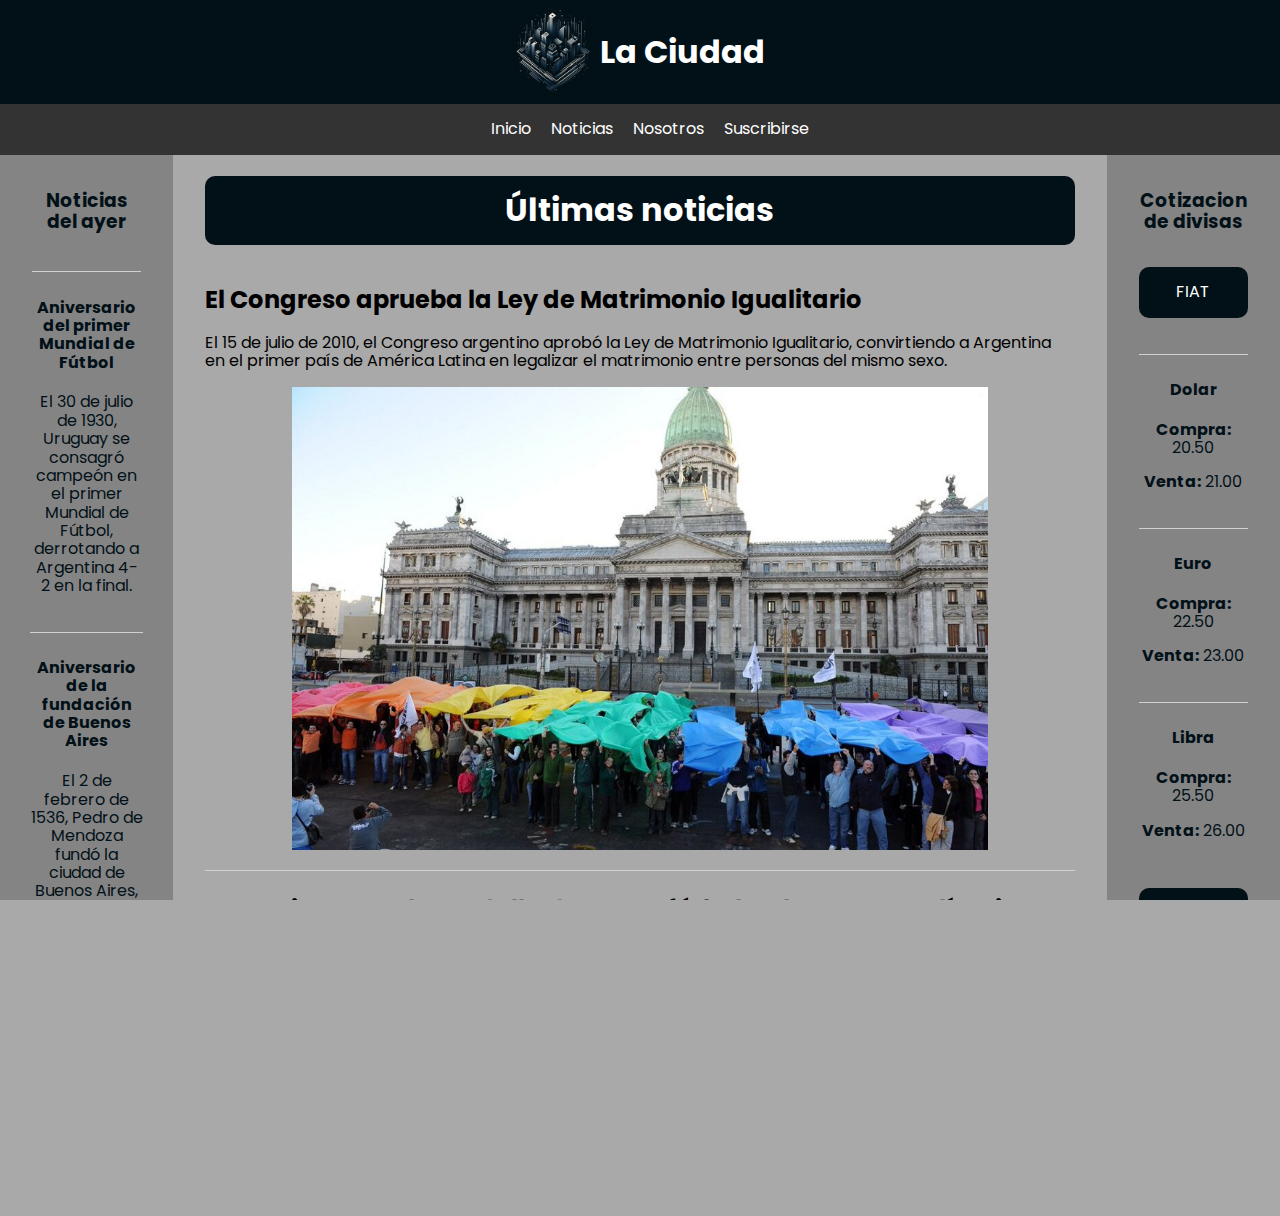
==== commit 885e7712: "Falta realizar el resaltado de errores y la desaparicion  del error al hacer focus." ====
--- a/index.html
+++ b/index.html
@@ -37,7 +37,7 @@
         <li><a href="index.html">Inicio</a></li>
         <li><a href="noticias.html">Noticias</a></li>
         <li><a href="nosotros.html">Nosotros</a></li>
-        <li><a href="contacto.html">Contacto</a></li>
+        <li><a href="subscription.html">Suscribirse</a></li>
       </ul>
     </nav>
   </header>
--- a/styles.css
+++ b/styles.css
@@ -143,6 +143,72 @@
   align-items: center;
 }
 
+form {
+  display: flex;
+  flex-direction: column;
+  align-items: center;
+  justify-content: center;
+  padding: 1rem;
+  background-color: #333;
+  border-radius: 10px;
+}
+
+#hola {
+  text-align: center;
+}
+
+.form-parts {
+  width: 100%;
+}
+
+input {
+  margin-top: 1rem;
+  padding: 0.5rem;
+  border-radius: 5px;
+  border: 1px solid #021118;
+}
+
+button {
+  margin-top: 1rem;
+  padding: 0.5rem;
+  border-radius: 5px;
+  border: 1px solid #021118;
+  background-color: #021118;
+  color: white;
+  cursor: pointer;
+  min-width: 20%;
+  max-width: 20%;
+}
+
+button:hover {
+  background-color: #333;
+}
+
+.form-group {
+  display: flex;
+  width: 100%;
+  align-items: center;
+  justify-content: space-between;
+  gap: 1rem;
+}
+
+label {
+  font-weight: bold;
+  color: white;
+}
+
+.formulario {
+  display: flex;
+  flex-direction: column;
+  align-items: center;
+  justify-content: center;
+  padding: 1rem;
+}
+
+.error {
+  color: red;
+}
+
 /* estilos para tablet */
 @media screen and (min-width: 768px) and (max-width: 1024px) {
   .old {
@@ -168,7 +234,7 @@
 
   .logo-center {
     display: none;
-  }  
+  }
 
   nav {
     display: flex;
@@ -178,16 +244,16 @@
     display: flex;
     list-style: none;
   }
-  
+
   nav ul li {
     margin-right: 20px;
   }
-  
+
   nav ul li a {
     color: white;
     text-decoration: none;
   }
-  
+
   nav ul li a:hover {
     color: lightgray;
   }
@@ -195,7 +261,7 @@
   .menu-hamburguesa {
     display: none;
   }
-  
+
   .cotizaciones {
     display: flex;
     flex-direction: column;
@@ -237,6 +303,10 @@
   footer {
     z-index: 2;
   }
+
+  form {
+    width: 50%;
+  }
 }
 
 /* estilos para desktop */
@@ -285,7 +355,7 @@
 
   .logo-center {
     display: none;
-  }  
+  }
 
   nav {
     display: flex;
@@ -295,16 +365,16 @@
     display: flex;
     list-style: none;
   }
-  
+
   nav ul li {
     margin-right: 20px;
   }
-  
+
   nav ul li a {
     color: white;
     text-decoration: none;
   }
-  
+
   nav ul li a:hover {
     color: lightgray;
   }
@@ -419,4 +489,29 @@
   footer {
     z-index: 2;
   }
-}
+
+  .formulario {
+    display: flex;
+    flex-direction: column;
+    align-items: center;
+    justify-content: center;
+    padding: 1rem;
+  }
+
+  form {
+    width: 50%;
+    display: flex;
+    flex-direction: row;
+  }
+
+  .form-group {
+    width: 75%;
+  }
+
+  .form-parts {
+    width: 100%;
+    display: flex;
+    flex-direction: column;
+    align-items: center;
+  }
+}
